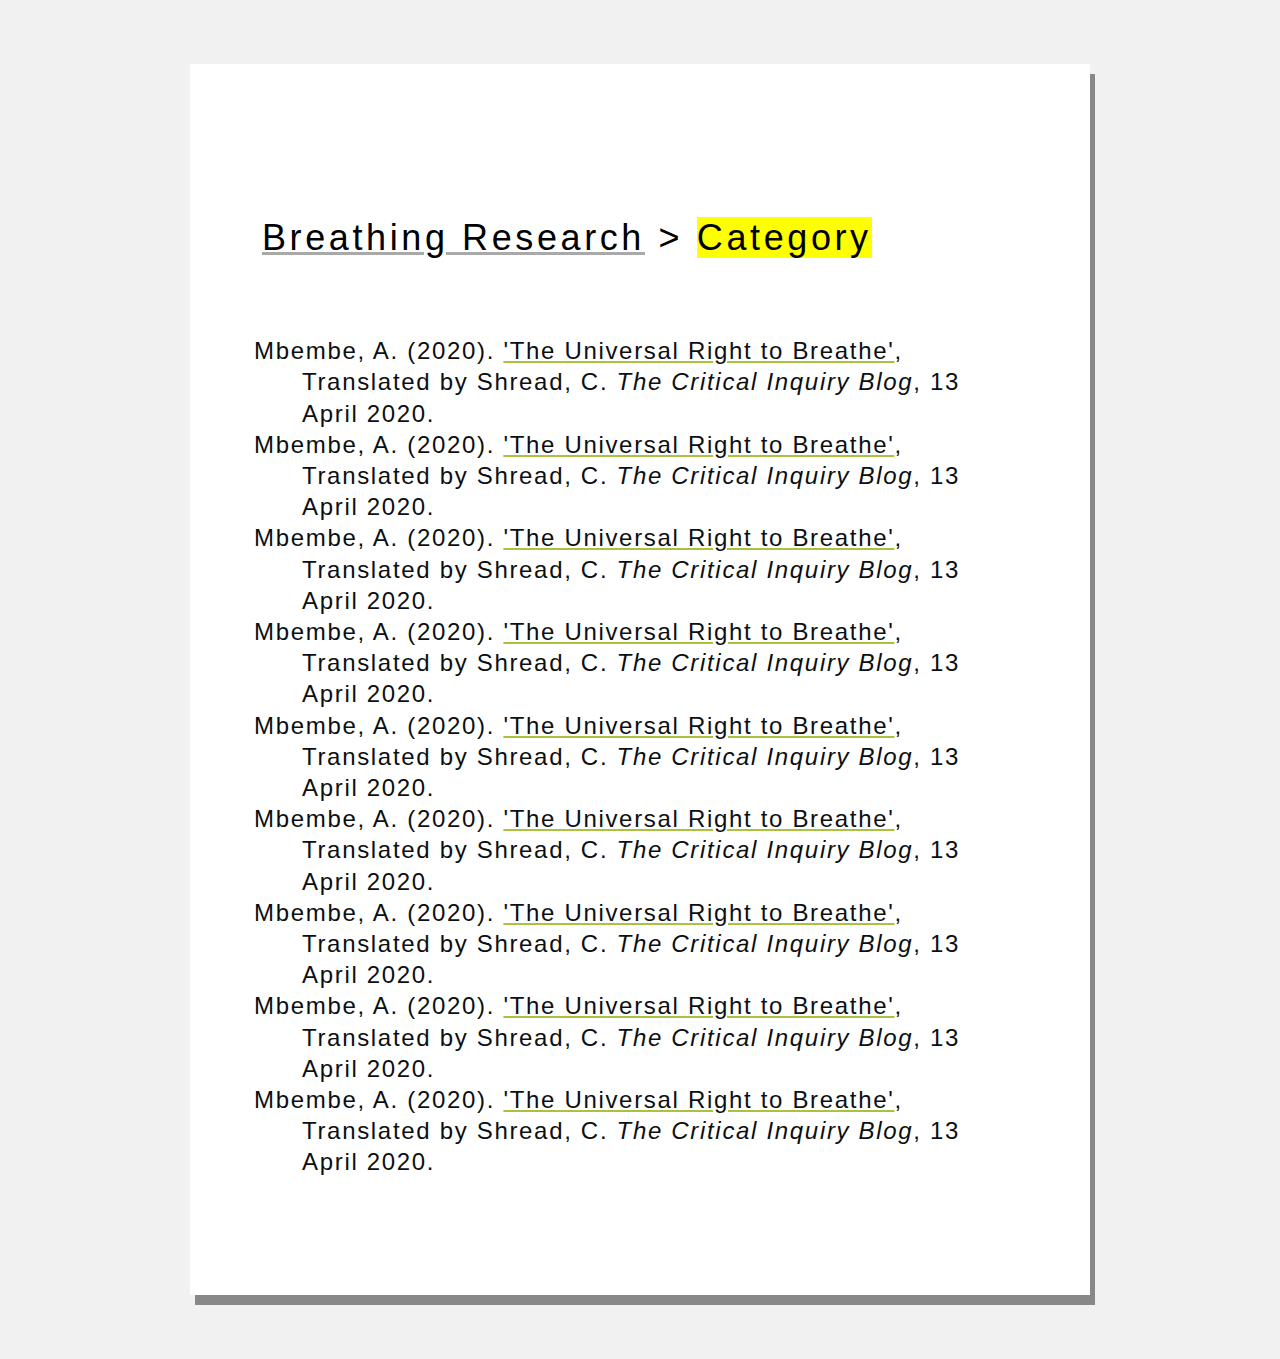
==== example_refs.html @ 202b09e4 "Upload all HTML, CSS and JS" ====
<!DOCTYPE html>
<html>

<head>
<title>breathing_research example refs</title>
<link rel="stylesheet" href="styles.css">
<link rel="stylesheet" href="example_refs.css">
</head>

<body>
  <div class="white_box">

<a href="index.html"><img src="./images/close.png" class="close" alt=""></a>
<h1><a href="index.html">Breathing Research</a> > <span class="highlight">Category </span></h1>
<br>
<ul>
  <li>Mbembe, A. (2020). <a href="https://critinq.wordpress.com/2020/04/13/the-universal-right-to-breathe/" target="_blank">'The Universal Right to Breathe'</a>, Translated by Shread, C. <em>The Critical Inquiry Blog</em>, 13 April 2020.</li>
  <li>Mbembe, A. (2020). <a href="https://critinq.wordpress.com/2020/04/13/the-universal-right-to-breathe/" target="_blank">'The Universal Right to Breathe'</a>, Translated by Shread, C. <em>The Critical Inquiry Blog</em>, 13 April 2020.</li>
  <li>Mbembe, A. (2020). <a href="https://critinq.wordpress.com/2020/04/13/the-universal-right-to-breathe/" target="_blank">'The Universal Right to Breathe'</a>, Translated by Shread, C. <em>The Critical Inquiry Blog</em>, 13 April 2020.</li>
  <li>Mbembe, A. (2020). <a href="https://critinq.wordpress.com/2020/04/13/the-universal-right-to-breathe/" target="_blank">'The Universal Right to Breathe'</a>, Translated by Shread, C. <em>The Critical Inquiry Blog</em>, 13 April 2020.</li>
  <li>Mbembe, A. (2020). <a href="https://critinq.wordpress.com/2020/04/13/the-universal-right-to-breathe/" target="_blank">'The Universal Right to Breathe'</a>, Translated by Shread, C. <em>The Critical Inquiry Blog</em>, 13 April 2020.</li>
  <li>Mbembe, A. (2020). <a href="https://critinq.wordpress.com/2020/04/13/the-universal-right-to-breathe/" target="_blank">'The Universal Right to Breathe'</a>, Translated by Shread, C. <em>The Critical Inquiry Blog</em>, 13 April 2020.</li>
  <li>Mbembe, A. (2020). <a href="https://critinq.wordpress.com/2020/04/13/the-universal-right-to-breathe/" target="_blank">'The Universal Right to Breathe'</a>, Translated by Shread, C. <em>The Critical Inquiry Blog</em>, 13 April 2020.</li>
  <li>Mbembe, A. (2020). <a href="https://critinq.wordpress.com/2020/04/13/the-universal-right-to-breathe/" target="_blank">'The Universal Right to Breathe'</a>, Translated by Shread, C. <em>The Critical Inquiry Blog</em>, 13 April 2020.</li>
  <li>Mbembe, A. (2020). <a href="https://critinq.wordpress.com/2020/04/13/the-universal-right-to-breathe/" target="_blank">'The Universal Right to Breathe'</a>, Translated by Shread, C. <em>The Critical Inquiry Blog</em>, 13 April 2020.</li>
</ul>


<a href=""><img src="./images/up-arrow.png" class="back_to_top" alt=""></a>
</div>
</body>

</html>
---- styles.css ----
body {
  margin: 5% auto;
  font-size: 24px;
  max-width: 900px;
  font-family: Helvetica;
  letter-spacing: .07em;
  background-color: #F1F1F1;
}

h1 {
font-size: 4em;
letter-spacing: .1em;
}

h2, h3, h4, h5, h6 {
  margin: 0;
  font-size: 1.5em;
}

p {
  margin-top: 1.5em;
}

section {
  margin: 3em 0;
}

img {
  width: 100%;
}

.img_number {
  text-align: right;
  cursor: default;
}

.intro_p, ol {
  line-height: 1.5em;
}

#featured_themes_all, #areas_knowledge_all {
  margin-top: 2em;
  display: flex;
  flex-direction: row;
  flex-wrap: wrap;
  justify-content: space-between;
}

.featured_theme, .area_knowledge {
  text-align: center;
  color: black;
  text-decoration: none;
  background-color: #D2D4D4;
  border-radius: .2em;
  width: 36%;
  margin-top: 3%;
  padding: 10% 6%;
  font-size: 1.5em;
  letter-spacing: normal;
}

.featured_theme a, .area_knowledge a {
  color: inherit;
  text-decoration: none;
}

.featured_theme:hover {
  cursor: default;
  background-color: #ACC13E;
}

.area_knowledge:hover {
  background-color: #6ac13e;
}

footer h6 {
  font-size: 3em;
  font-weight: lighter;
}

footer p {
  font-size: .8em;
  display: none;
  font-weight: lighter;
}

#plus_minus {
  padding: 1%;
  line-height: 1.5em;
  text-align: center;
}

#plus_minus:hover {
  cursor: context-menu;
  color: blue;
}
---- example_refs.css ----
h1 {
  font-size: 1.5em;
  font-weight: lighter;
  margin-top: 3em;
}

.white_box {
  background-color: white;
  padding: 5% 8%;
  box-shadow: 5px 10px #888888;
}

.back_to_top {
  display: block;
  margin-left: auto;
  margin-right: auto;
  margin-top: 3em;
  width: 8%;
  height: auto;
  opacity: .6;
}

.back_to_top:hover {
  opacity: 1;
}

.close {
  width: 5%;
  height: auto;
}

.close {
  float: right;
  opacity: .6;
}

.close:hover {
  opacity: 1;
}

ul {
  list-style: none;
  text-indent: -2em;
  line-height: 1.3em;
  font-weight: lighter;
  color: #0C0F12;
}

a {
  color: inherit;
  text-decoration-line: underline;
  text-decoration-color: #ACC13E;
}

h1 a {
  text-decoration: underline;
  text-decoration-color: #A9A9A9;
}

.highlight {
  background-color: yellow;
}
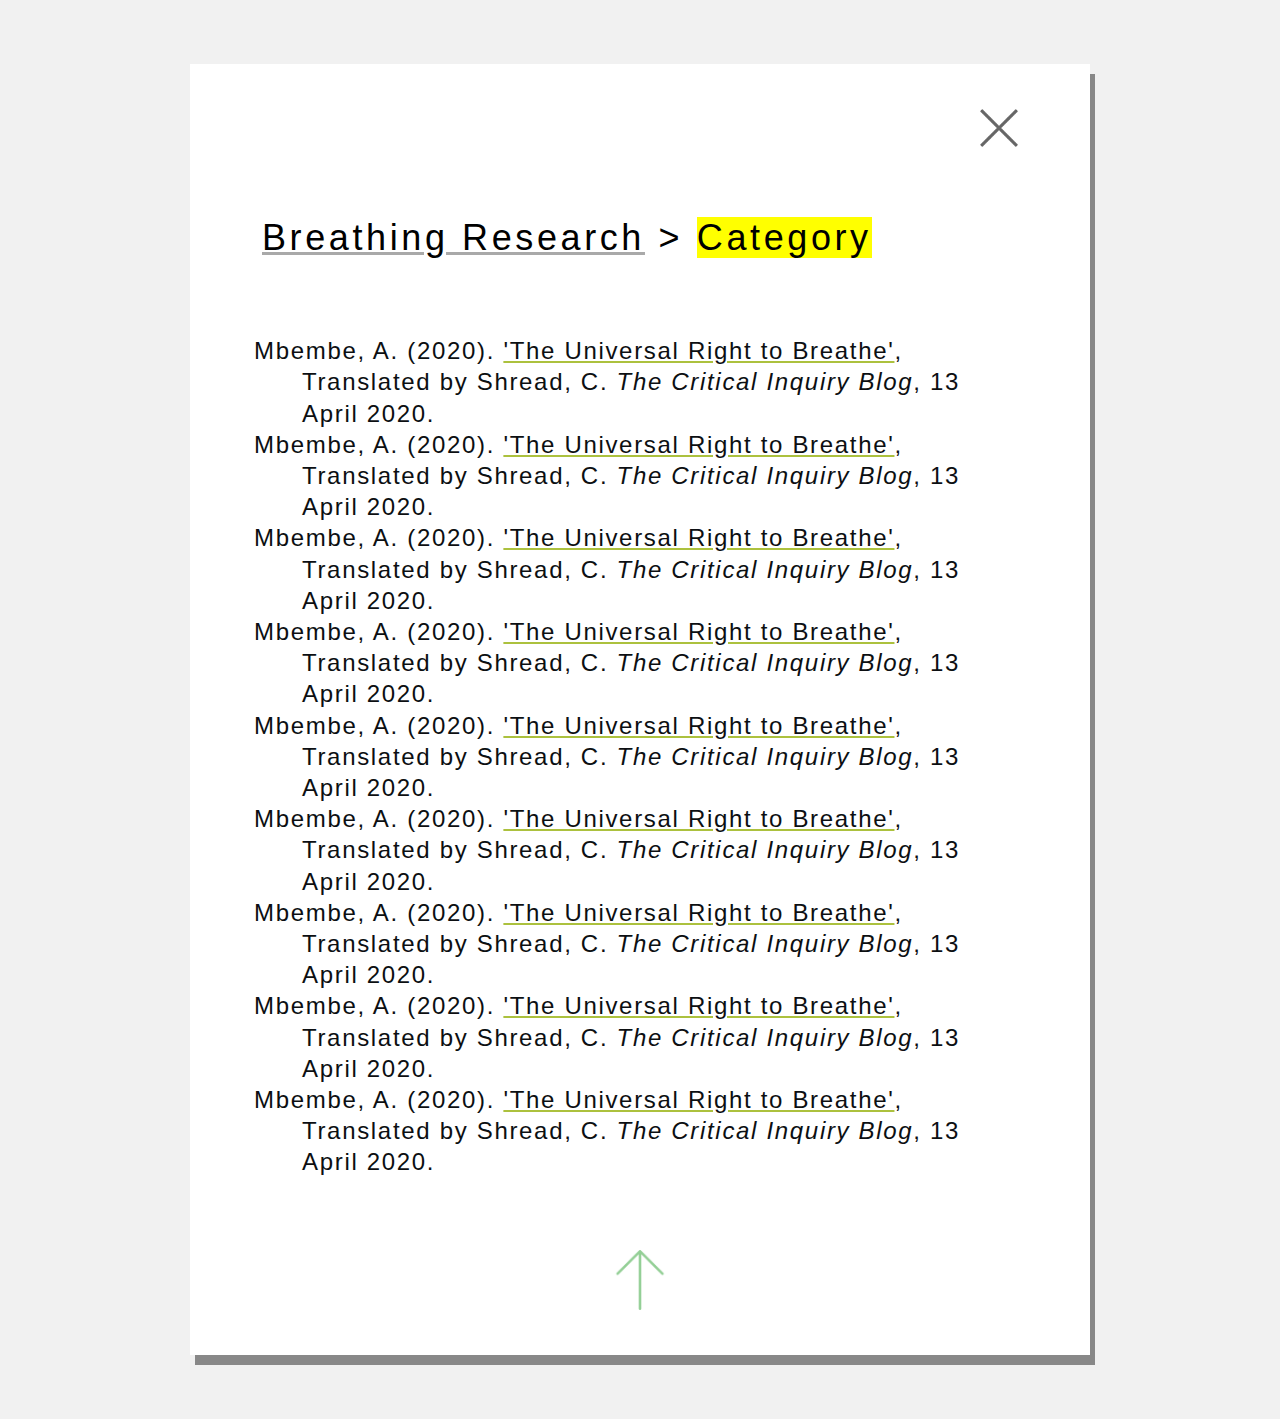
==== commit eb54f330: "Re-adding files cowboy style" ====
--- a/example_refs.html
+++ b/example_refs.html
@@ -3,6 +3,7 @@
 
 <head>
 <title>breathing_research example refs</title>
+<link rel="icon" type="image/png" href="images/favicon.png"/>
 <link rel="stylesheet" href="styles.css">
 <link rel="stylesheet" href="example_refs.css">
 </head>
@@ -10,8 +11,8 @@
 <body>
   <div class="white_box">
 
-<a href="index.html"><img src="./images/close.png" class="close" alt=""></a>
-<h1><a href="index.html">Breathing Research</a> > <span class="highlight">Category </span></h1>
+<a href="index.html#featured"><img src="./images/close.png" class="close" alt=""></a>
+<h1><a href="index.html#featured">Breathing Research</a> > <span class="highlight">Category </span></h1>
 <br>
 <ul>
   <li>Mbembe, A. (2020). <a href="https://critinq.wordpress.com/2020/04/13/the-universal-right-to-breathe/" target="_blank">'The Universal Right to Breathe'</a>, Translated by Shread, C. <em>The Critical Inquiry Blog</em>, 13 April 2020.</li>
--- a/styles.css
+++ b/styles.css
@@ -78,7 +78,7 @@
   font-weight: lighter;
 }
 
-footer p {
+#credits {
   font-size: .8em;
   display: none;
   font-weight: lighter;
